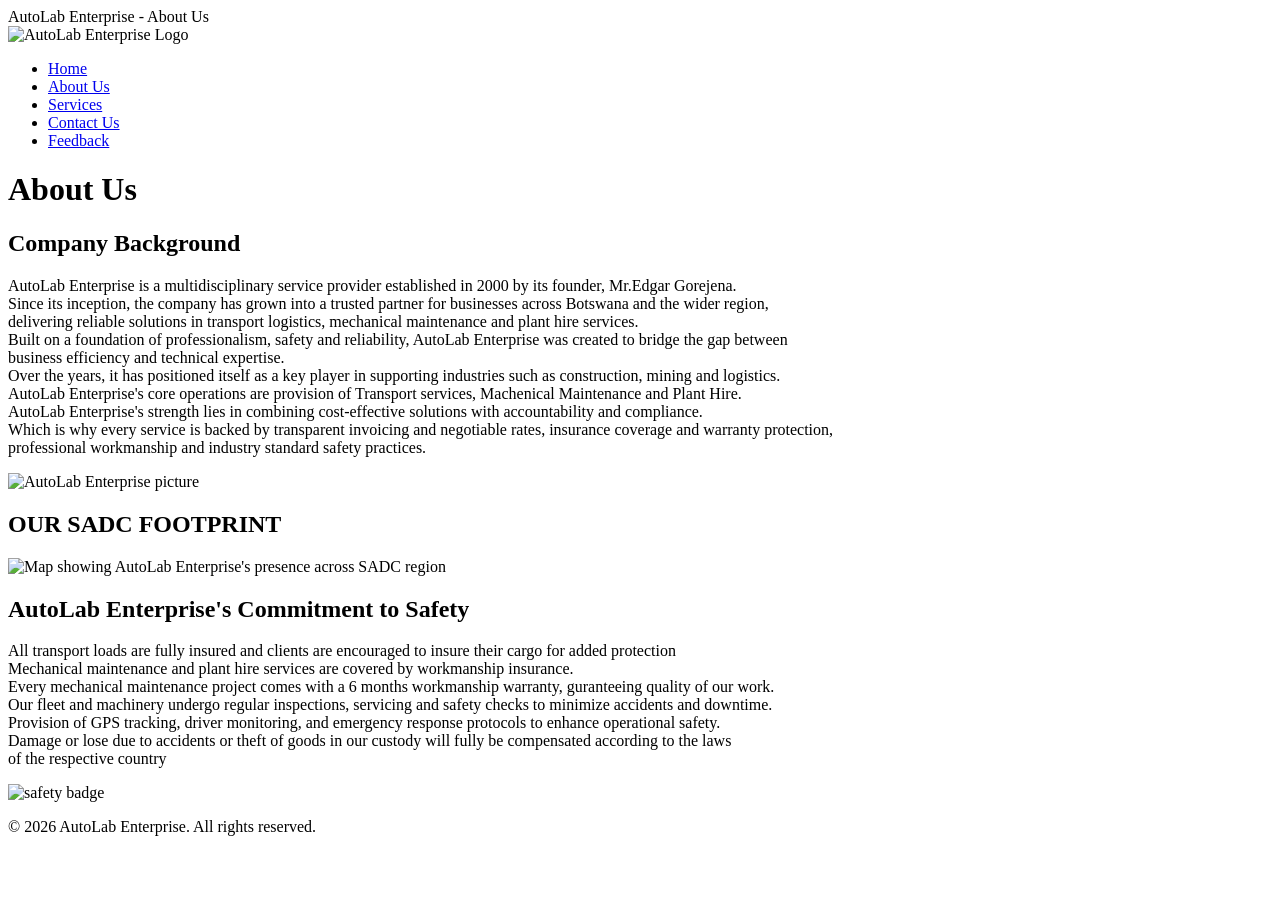
==== about.html @ 08758d4f "changes in about.html, index.html and services.html" ====
<!DOCTYPE html>
<html lang="en">
    
    <head>
        <meta charset="UTF-8">
        <meta name="viewport" content="width=device-width, initial-scale=1.0">
        <tittle>AutoLab Enterprise - About Us</tittle>
        <link rel="stylesheet" href="style.css">
    </head>

    <body>

        <!--
            HEADER & NAVIGATION
         -->
        <header>
            <div class="logo">
                <img src="images/logo.png" alt="AutoLab Enterprise Logo">
            </div>
            
            <nav>
                <ul>
                    <li><a href="index.html">Home</a></li>
                    <li><a href="about.html">About Us</a></li>
                    <li><a href="services.html">Services</a></li>
                    <li><a href="contact.html">Contact Us</a></li>
                    <li><a href="feedback.html">Feedback</a></li>
                </ul>
            </nav>
        </header>


        <!-- 
            MAIN CONTENT
        -->
        <main>

            <h1>About Us</h1>


            <!--Company background -->
            <section id="Company-background">

                <div class="about-text">
                    <h2>Company Background</h2>
                    <p>AutoLab Enterprise is a multidisciplinary service provider established in 2000 by its founder, Mr.Edgar Gorejena.<br>
                        Since its inception, the company has grown into a trusted partner for businesses across Botswana and the wider region,<br>
                        delivering reliable solutions in transport logistics, mechanical maintenance and plant hire services.<br>
                        Built on a foundation of professionalism, safety and reliability, AutoLab Enterprise was created to bridge the gap between <br>
                        business efficiency and technical expertise.<br>
                        Over the years, it has positioned itself as a key player in supporting industries such as construction, mining and logistics.<br>
                        AutoLab Enterprise's core operations are provision of Transport services, Machenical Maintenance and Plant Hire.<br>
                        AutoLab Enterprise's strength lies in combining cost-effective solutions with accountability and compliance.<br>
                        Which is why every service is backed by transparent invoicing and negotiable rates, insurance coverage and warranty protection,<br>
                        professional workmanship and industry standard safety practices.</p>
                </div>

                <div class="about-image">
                    <img src="images/company.jpg" alt="AutoLab Enterprise picture">
                </div>

            </section>


            <!--  SADC FOOTPRINT  -->
            <section id="sadc-footprint">
                <h2>OUR SADC FOOTPRINT</h2>

                <div class="map">
                    <img src="images/sadc-map.jpg" alt="Map showing AutoLab Enterprise's presence across SADC region">
                </div>

            </section>


             <!-- Commitment to Safety -->
            <section id="safety">
                <h2>AutoLab Enterprise's Commitment to Safety</h2>

                <div class="safety-text">
                    <p>All transport loads are fully insured and clients are encouraged to insure their cargo for added protection<br>
                    Mechanical maintenance and plant hire services are covered by workmanship insurance.<br>
                    Every mechanical maintenance project comes with a 6 months workmanship warranty, guranteeing quality of our work.<br>
                    Our fleet and machinery undergo regular inspections, servicing and safety checks to minimize accidents and downtime.<br>
                    Provision of GPS tracking, driver monitoring, and emergency response protocols to enhance operational safety.<br>
                    Damage or lose due to accidents or theft of goods in our custody will fully be compensated according to the laws<br>
                    of the respective country</p>
                </div>

                <div class="safety-text">
                    <img src="images/safety.jpg" alt="safety badge">
                </div>

            </section>

        </main>


        <!--
            FOOTER
        -->
        <footer>
            <p>&copy; 2026 AutoLab Enterprise. All rights reserved.</p>
        </footer>

        <script src="script.js"></script>

    </body>

</html>
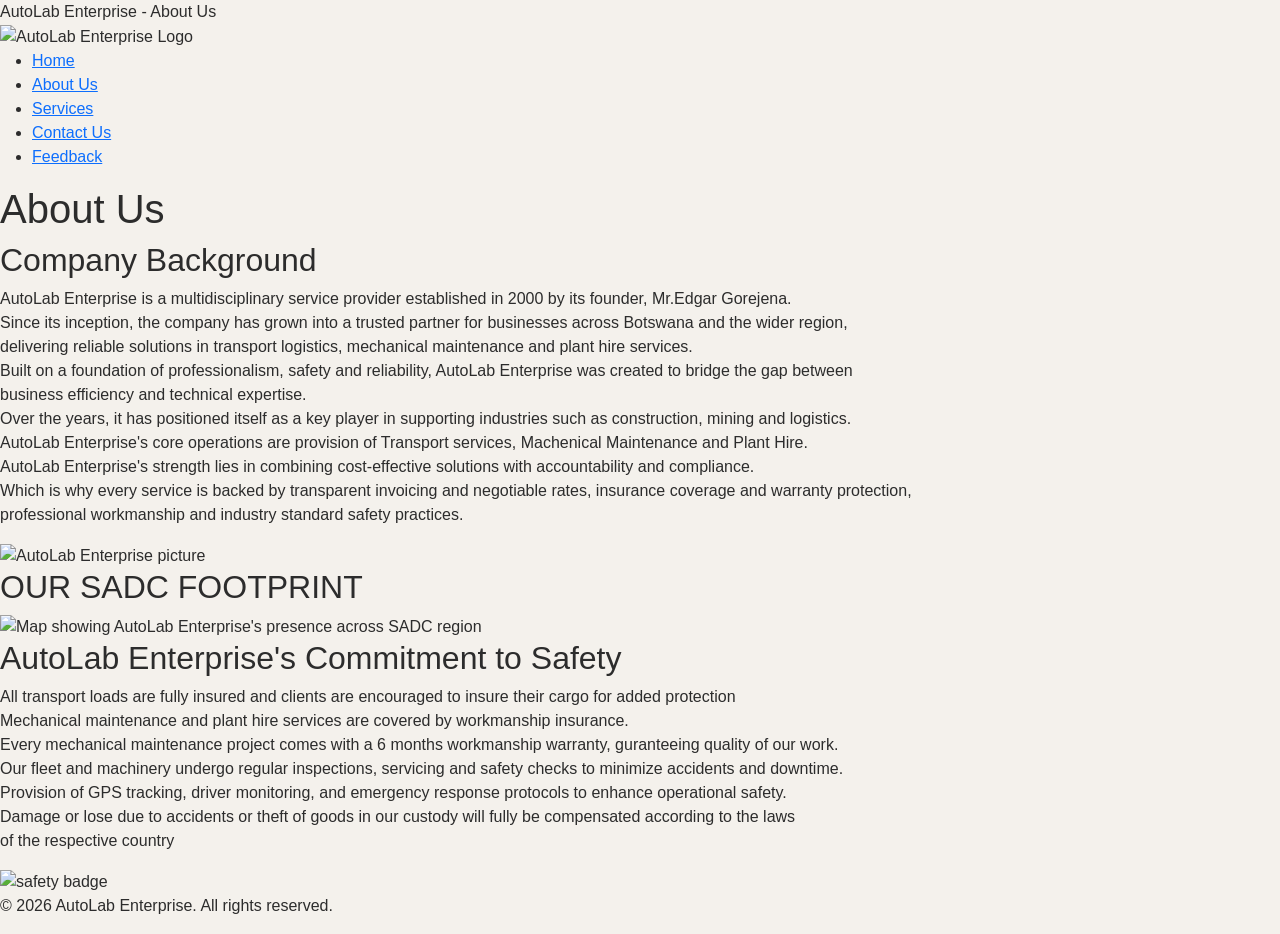
==== commit 02736a5e: "undated about.html, contact.html, feedback.html, index.html, services.htmland style.css" ====
--- a/about.html
+++ b/about.html
@@ -5,7 +5,12 @@
         <meta charset="UTF-8">
         <meta name="viewport" content="width=device-width, initial-scale=1.0">
         <tittle>AutoLab Enterprise - About Us</tittle>
-        <link rel="stylesheet" href="style.css">
+
+        <!-- Bootstrap CSS -->
+         <link href="https://cdn.jsdelivr.net/npm/bootstrap@5.3.0/dist/css/bootstrap.min.css" rel="stylesheet">
+
+            <!-- AutoLab CSS -->
+             <link rel="stylesheet" href="style.css">
     </head>
 
     <body>
@@ -21,7 +26,7 @@
             <nav>
                 <ul>
                     <li><a href="index.html">Home</a></li>
-                    <li><a href="about.html">About Us</a></li>
+                    <li><a href="=about.html">About Us</a></li>
                     <li><a href="services.html">Services</a></li>
                     <li><a href="contact.html">Contact Us</a></li>
                     <li><a href="feedback.html">Feedback</a></li>
@@ -103,6 +108,10 @@
             <p>&copy; 2026 AutoLab Enterprise. All rights reserved.</p>
         </footer>
 
+        <!-- Bootstrap JavaScript -->
+         <script src="https://cdn.jsdelivr.net/npm/bootstrap@5.3.0/dist/js/bootstrap.bundle.min.js"></script>
+
+         <!-- AutoLab JavaScript -->
         <script src="script.js"></script>
 
     </body>
--- a/style.css
+++ b/style.css
@@ -0,0 +1,13 @@
+/* GENERAL STYLES */
+
+*{
+    margin:0;
+    padding:0;
+    box-sizing:border-box;
+}
+
+body {
+    font-family: Arial, sans-serif;
+    background-color: rgb(244, 241, 236);
+    color: rgb(44, 44, 44);
+}
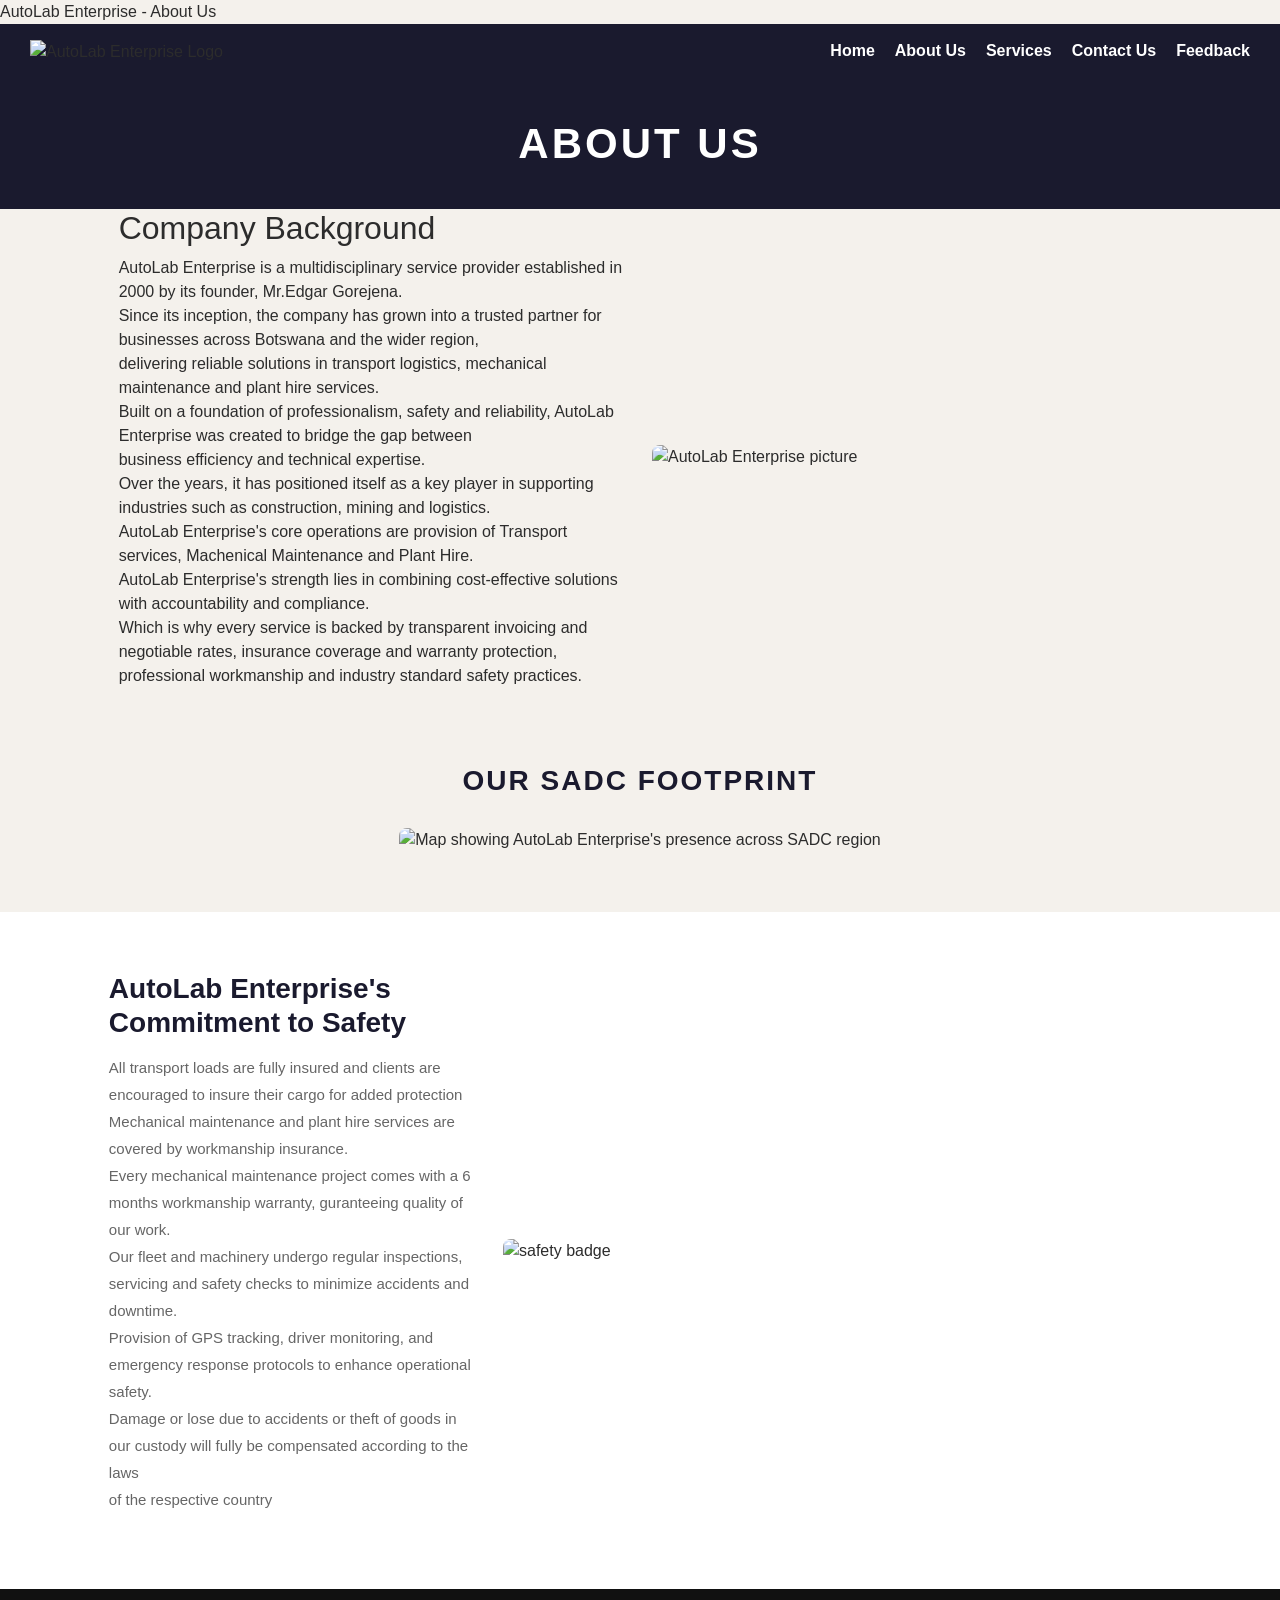
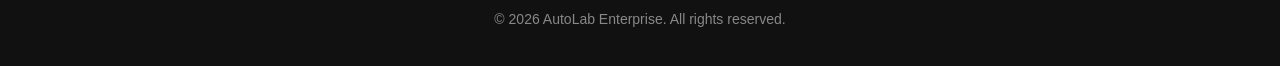
==== commit c7a4ded7: "updated about.html" ====
--- a/about.html
+++ b/about.html
@@ -24,7 +24,7 @@
             </div>
             
             <nav>
-                <ul>
+                <ul class="d-flex list-unstyled mb-0">
                     <li><a href="index.html">Home</a></li>
                     <li><a href="=about.html">About Us</a></li>
                     <li><a href="services.html">Services</a></li>
@@ -44,11 +44,12 @@
 
 
             <!--Company background -->
-            <section id="Company-background">
+            <section id="Company-background" class="container-fluid">
+                <div class="row align-items-center justify-content-center">
 
-                <div class="about-text">
-                    <h2>Company Background</h2>
-                    <p>AutoLab Enterprise is a multidisciplinary service provider established in 2000 by its founder, Mr.Edgar Gorejena.<br>
+                    <div class="about-text col-12 col-md-5">
+                        <h2>Company Background</h2>
+                        <p>AutoLab Enterprise is a multidisciplinary service provider established in 2000 by its founder, Mr.Edgar Gorejena.<br>
                         Since its inception, the company has grown into a trusted partner for businesses across Botswana and the wider region,<br>
                         delivering reliable solutions in transport logistics, mechanical maintenance and plant hire services.<br>
                         Built on a foundation of professionalism, safety and reliability, AutoLab Enterprise was created to bridge the gap between <br>
@@ -58,44 +59,52 @@
                         AutoLab Enterprise's strength lies in combining cost-effective solutions with accountability and compliance.<br>
                         Which is why every service is backed by transparent invoicing and negotiable rates, insurance coverage and warranty protection,<br>
                         professional workmanship and industry standard safety practices.</p>
+                    </div>
+
+                    <div class="about-image col-12 col-md-5">
+                        <img src="images/company.jpg" alt="AutoLab Enterprise picture">
+                    </div>
+
                 </div>
-
-                <div class="about-image">
-                    <img src="images/company.jpg" alt="AutoLab Enterprise picture">
-                </div>
-
             </section>
 
 
             <!--  SADC FOOTPRINT  -->
-            <section id="sadc-footprint">
-                <h2>OUR SADC FOOTPRINT</h2>
+            <section id="sadc-footprint" class="container-fluid">
+                <div class="row justify-content-center">
 
-                <div class="map">
-                    <img src="images/sadc-map.jpg" alt="Map showing AutoLab Enterprise's presence across SADC region">
+                    <div class="col-12 text-center">
+                        <h2>OUR SADC FOOTPRINT</h2>
+                    </div>
+
+                    <div class="map col-12 col-md-8">
+                        <img src="images/sadc-map.jpg" alt="Map showing AutoLab Enterprise's presence across SADC region">
+                    </div>
+
                 </div>
-
             </section>
 
 
              <!-- Commitment to Safety -->
-            <section id="safety">
-                <h2>AutoLab Enterprise's Commitment to Safety</h2>
+            <section id="safety" class="container-fluid">
+                <div class="row align-items-center justify-content-center">
 
-                <div class="safety-text">
-                    <p>All transport loads are fully insured and clients are encouraged to insure their cargo for added protection<br>
-                    Mechanical maintenance and plant hire services are covered by workmanship insurance.<br>
-                    Every mechanical maintenance project comes with a 6 months workmanship warranty, guranteeing quality of our work.<br>
-                    Our fleet and machinery undergo regular inspections, servicing and safety checks to minimize accidents and downtime.<br>
-                    Provision of GPS tracking, driver monitoring, and emergency response protocols to enhance operational safety.<br>
-                    Damage or lose due to accidents or theft of goods in our custody will fully be compensated according to the laws<br>
-                    of the respective country</p>
+                    <div class="safety-text col-12 col-md-5">
+                        <h2>AutoLab Enterprise's Commitment to Safety</h2>
+                        <p>All transport loads are fully insured and clients are encouraged to insure their cargo for added protection<br>
+                        Mechanical maintenance and plant hire services are covered by workmanship insurance.<br>
+                        Every mechanical maintenance project comes with a 6 months workmanship warranty, guranteeing quality of our work.<br>
+                        Our fleet and machinery undergo regular inspections, servicing and safety checks to minimize accidents and downtime.<br>
+                        Provision of GPS tracking, driver monitoring, and emergency response protocols to enhance operational safety.<br>
+                        Damage or lose due to accidents or theft of goods in our custody will fully be compensated according to the laws<br>
+                        of the respective country</p>
+                    </div>
+
+                    <div class="safety-image col-12 col-md-5">
+                        <img src="images/safety.jpg" alt="safety badge">
+                    </div>
+                    
                 </div>
-
-                <div class="safety-text">
-                    <img src="images/safety.jpg" alt="safety badge">
-                </div>
-
             </section>
 
         </main>
--- a/style.css
+++ b/style.css
@@ -10,4 +10,427 @@
     font-family: Arial, sans-serif;
     background-color: rgb(244, 241, 236);
     color: rgb(44, 44, 44);
+}
+
+/* HEADER & NAVIGATION */
+
+header {
+    background-color: rgb(26, 26, 46);
+    padding: 15px 30px;
+    display: flex;
+    justify-content: space-between;
+    align-items: center;
+}
+
+header .logo img {
+    width: 120px ;
+}
+
+nav ul{
+    list-style: none;
+    display: flex;
+    gap: 20px;
+}
+
+nav ul li a {
+    color: white;
+    text-decoration: none;
+    font-size: 16px;
+    font-weight: 600;
+}
+
+nav ul li a:hover {
+    color: rgb(212, 65, 10);
+}
+
+/* HERO SECTION*/
+
+#hero {
+    background-color: rgb(26, 26, 46);
+    color: white;
+    padding: 50px 30px;
+    display: flex;
+    justify-content: space-between;
+    align-items: center;
+    gap: 30px;
+}
+
+#hero h1 {
+    font-size: 24px;
+    font-weight: 800;
+    margin-bottom: 10px;
+}
+
+#hero  .tagline {
+    color: rgb(245, 166, 35);
+    font-style: italic;
+    margin-bottom: 20px;
+}
+
+#hero h2 {
+    font-size: 20px;
+    margin-bottom: 10px;
+}
+
+#hero ul {
+    list-style: none;
+    padding: 0;
+}
+
+#hero ul li {
+    padding: 5px 0;
+    color: rgb(204, 204, 204);
+}
+
+#hero ul li::before {
+    content: ">";
+    color: rgb(212, 65, 10);
+}
+
+.hero-slideshow .slides img {
+    width: 50%;
+    position: relative;
+}
+
+.hero-slideshow .slides img {
+    width: 100%;
+    border-radius: 8px;
+}
+
+/* SERVICES PREVIEW SECTION*/
+
+#services-preview {
+    padding: 60px 30px;
+    background-color: rgb(244, 241, 236);
+    text-align: center;
+}
+
+#services-preview h2 {
+    font-size: 32px;
+    font-weight: 800;
+    color: rgb(26, 26, 46);
+    margin-bottom: 40px;
+}
+
+.service-cards {
+    display: flex;
+    justify-content: center;
+    gap: 30px;
+}
+
+.card {
+    background-color: white;
+    border-radius: 8px;
+    padding: 20px;
+    width: 30%;
+    box-shadow: 0 4px 15px rgba(0, 0, 0, 0.1);
+    text-align: center;
+}
+
+.card img {
+    width: 100%;
+    border-radius: 8px;
+    margin-bottom: 15px;
+}
+
+.card h3 {
+    font-size: 20px;
+    font-weight: 700;
+    color: rgb(26, 26, 46);
+    margin-bottom: 15px;
+}
+
+.btn {
+    display: inline-block;
+    padding: 10px 25px;
+    background-color: rgb(212, 65, 10);
+    color: white;
+    text-decoration: none;
+    border-radius: 5px;
+    font-weight: 600;
+}
+
+.btn:hover {
+    background-color: rgb(168, 50, 8);
+    color: white;
+}
+
+/* INSURANCE SECTION*/
+
+#insurance {
+    background-color: rgb(26, 26, 46);
+    color: white;
+    padding: 60px 30px;
+    text-align: center;
+}
+
+#insurance h2 {
+    font-size: 32px;
+    font-weight: 800;
+    margin-bottom: 10px;
+}
+
+#insurance p {
+    color: rgb(245, 166, 35);
+    font-size: 18px;
+    margin-bottom: 30px;
+}
+
+.insurance-images {
+    display: flex;
+    justify-content: center;
+    gap: 30px;
+    margin-bottom: 30px;
+}
+
+.insurance-images img {
+    width: 250px;
+    border-radius: 8px;
+}
+
+/* FOOTER*/
+footer {
+    background-color: rgb(17, 17, 17);
+    color: rgb(136, 136, 136);
+    text-align: center;
+    padding: 20px;
+    font-size: 14px;
+}
+
+/* PAGE HERO FOR ALL INNER PAGES*/
+
+h1 {
+    background-color: rgb(26, 26, 46);
+    color: white;
+    text-align: center;
+    padding: 40px;
+    font-size: 42px;
+    font-weight: 800;
+    text-transform: uppercase;
+    letter-spacing: 3px;
+    margin: 0;
+}
+
+/* ABOUT PAGE */
+
+#company-background {
+    display: flex;
+    justify-content: space-between;
+    align-items: center;
+    gap: 40px;
+    padding: 60px 30px;
+    background-color: white;
+}
+
+#company-background h2 {
+    font-size: 28px;
+    font-weight: 700;
+    color: rgb(26, 26, 46);
+    margin-bottom: 15px;
+}
+
+#company-background p {
+    color: rgb(102, 102, 102);
+    line-height: 1.8;
+    font-size: 15px;
+}
+
+.about-image img {
+    width: 400 px;
+    border-radius: 8px;
+}
+
+#sadc-footprint {
+    background-color: rgb(244, 241, 236);
+    padding: 60px 30px;
+    text-align: center;
+}
+
+#sadc-footprint h2 {
+    font-size: 28px;
+    font-weight: 700;
+    color: rgb(26, 26, 46);
+    margin-bottom: 30px;
+    text-transform: uppercase;
+    letter-spacing: 2px;
+}
+
+.map img {
+    width: 100%;
+    max-width: 700px;
+    border-radius: 8px;
+}
+
+#safety {
+    display: flex;
+    justify-content: space-between;
+    align-items: center;
+    gap: 40px;
+    padding: 60px 30px;
+    background-color: white;
+}
+
+#safety h2 {
+    font-size: 28px;
+    font-weight: 700;
+    color: rgb(26, 26, 46);
+    margin-bottom: 15px;
+}
+
+#safety p {
+    color: rgb(102, 102, 102);
+    line-height: 1.8;
+    font-size: 15px;
+}
+
+.safety-image img {
+    width: 400px;
+    border-radius: 8px;
+}
+
+/* SERVICES PAGE */
+
+#transport,
+#mechanical,
+#plant {
+    background-color: white;
+    border-radius: 10px;
+    padding: 40px;
+    margin: 30px auto;
+    max-width: 900px;
+    box-shadow: 0 4px 15px rgba(0, 0, 0, 0.8);
+    border-top: 4px solid d4410a;
+}
+
+#transport h2,
+#mechanical h2,
+#plant h2 {
+    font-size: 28 px;
+    font-weight: 700;
+    color: rgb(26, 26, 46);
+    margin-bottom: 15px;
+    text-transform: uppercase;
+    letter-spacing: 1px;
+}
+
+#transport p,
+#mechanical p,
+#plant p {
+    color: rgb(102, 102, 102);
+    line-height: 1.8;
+    font-size: 15px;
+}
+
+/* CONTACT PAGE */
+#contact-info {
+    background-color: white;
+    padding: 60px 30px;
+    max-width: 700px;
+    margin: 40px auto;
+    border-radius: 10px;
+    box-shadow: 0 4px 15px rgba(0, 0, 0, 0.8);
+    text-align: center;
+}
+
+#contact-info h2 {
+    font-size: 28px;
+    font-weight: 700;
+    color:rgb(26, 26, 46);
+    margin-bottom: 30px;
+    text-transform: uppercase;
+    letter-spacing: 2px;
+}
+
+#contact-info ul {
+    list-style: none;
+    padding: 0;
+}
+
+#contact-info ul li {
+    padding: 15px 0;
+    font-size: 16px;
+    color: rgb(44, 44, 44);
+    border-bottom: 1px solid #e8e3da;
+}
+
+#contact-info ul li:last-child {
+    border-bottom: none;
+}
+
+#contact-info ul li::before {
+    content: ">";
+    color: rgb(212, 65, 10);
+}
+
+/* FEEDBACK PAGE */
+
+#feedback-form {
+    padding: 60px 30px;
+    display: flex;
+    justify-content: center;
+    align-items: center;
+}
+
+#feedback-form form {
+    background-color: white;
+    padding: 40px;
+    border-radius: 10px;
+    box-shadow: 0 4px 15px rgba(0, 0, 0, 0.8);
+    width: 100%;
+    max-width: 600px;
+}
+
+#feedback-form h2 {
+    font-size: 24px;
+    font-weight: 700;
+    color: rgb(26, 26, 46);
+    margin-bottom: 25px;
+    text-align: center;
+}
+
+#feedback-form label {
+    display: block;
+    font-weight: 600;
+    font-size: 14px;
+    color: rgb(44, 44, 44);
+    margin-bottom: 8px;
+    text-transform: uppercase;
+    letter-spacing: 0.5px;
+}
+
+#feedback-form textarea {
+    width: 100%;
+    padding: 12px;
+    border: 1.5px solid #e8e3da;
+    border-radius: 6px;
+    font-family: Arial, sans-serif;
+    font-size: 15px;
+    color: rgb(44, 44, 44);
+    background-color: rgb(244, 241, 236);
+    margin-bottom: 20px;
+    resize: vertical;
+}
+
+#feedback-form textarea:focus {
+    border-color: rgb(212, 65, 10);
+    outline: none;
+    background-color: white;
+}
+
+#feedback-form button {
+    width: 100%;
+    padding: 12px;
+    background-color: rgb(212, 65, 10);
+    color: white;
+    border: none;
+    border-radius: 6px;
+    font-size: 16px;
+    font-weight: 700;
+    text-transform: uppercase;
+    letter-spacing: 1px;
+    cursor: pointer;
+}
+
+#feedback-form button:hover {
+    background-color: rgb(131, 0, 128);
 }
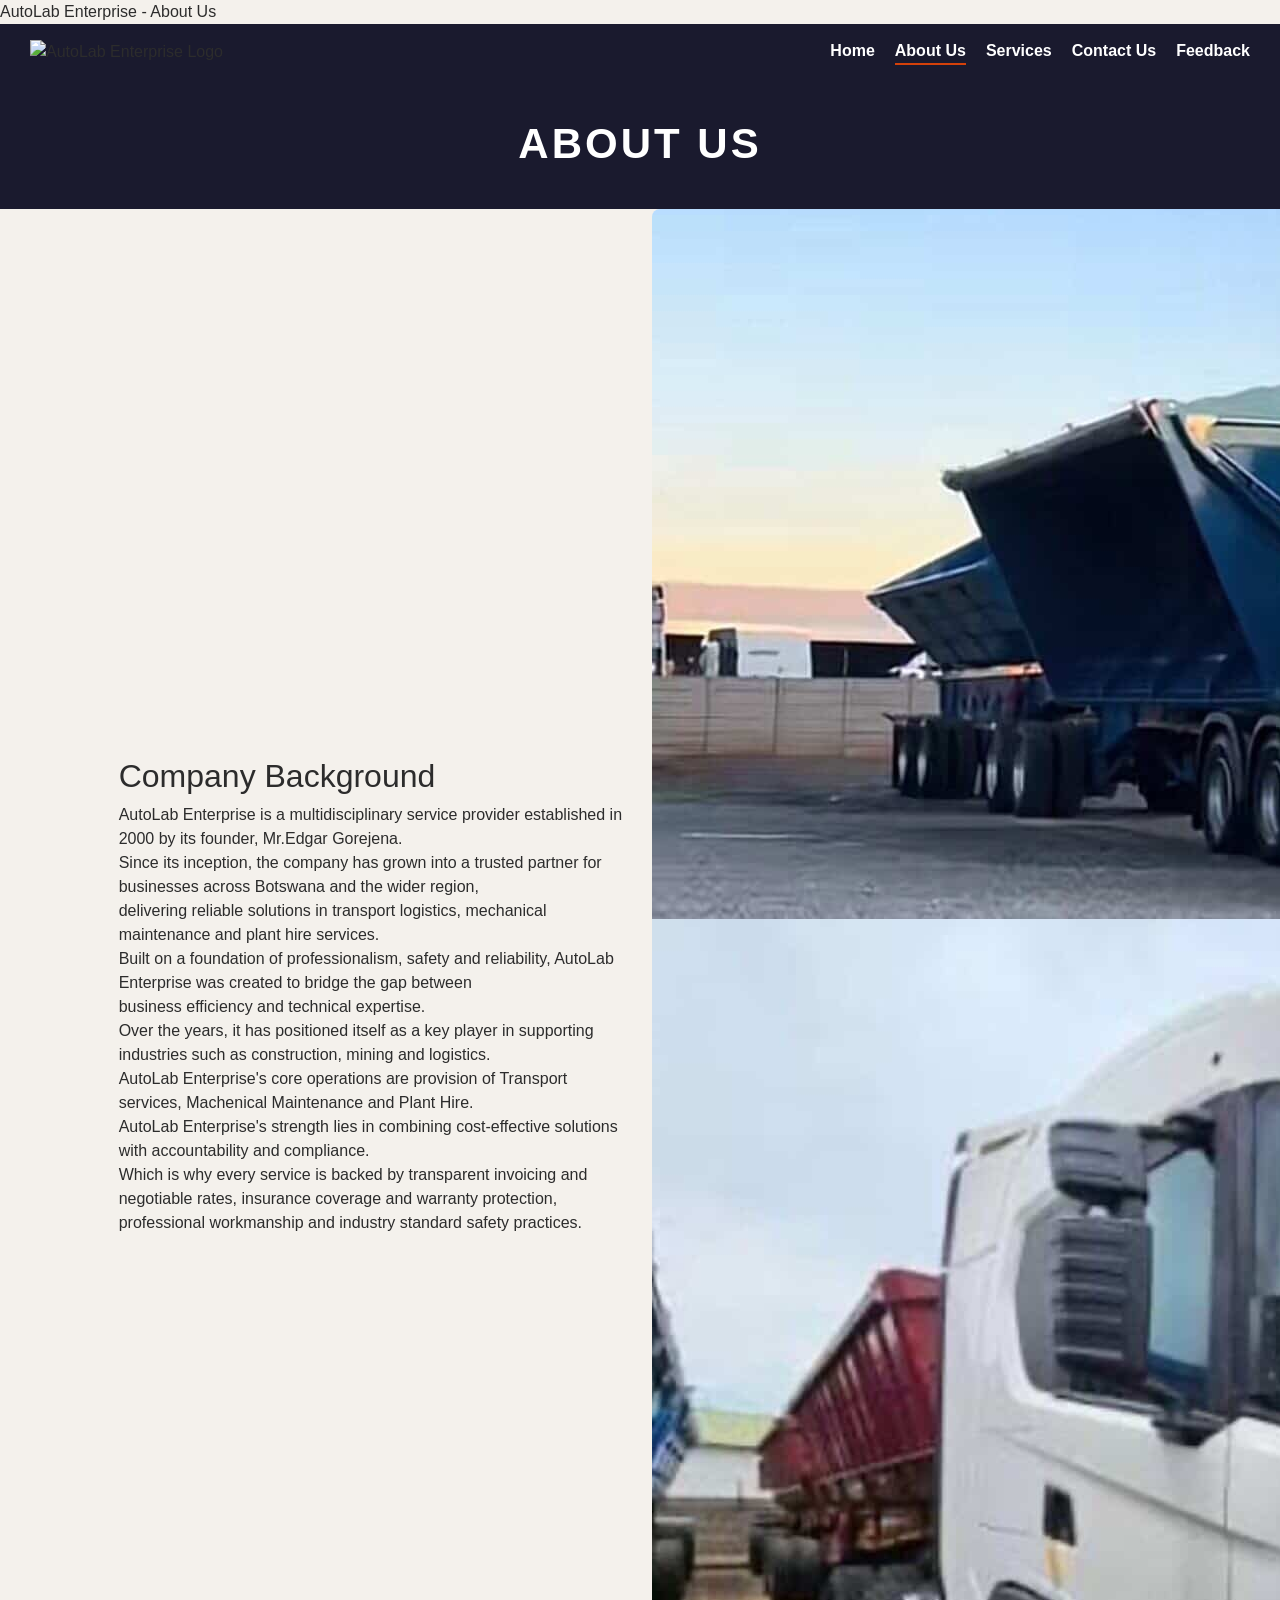
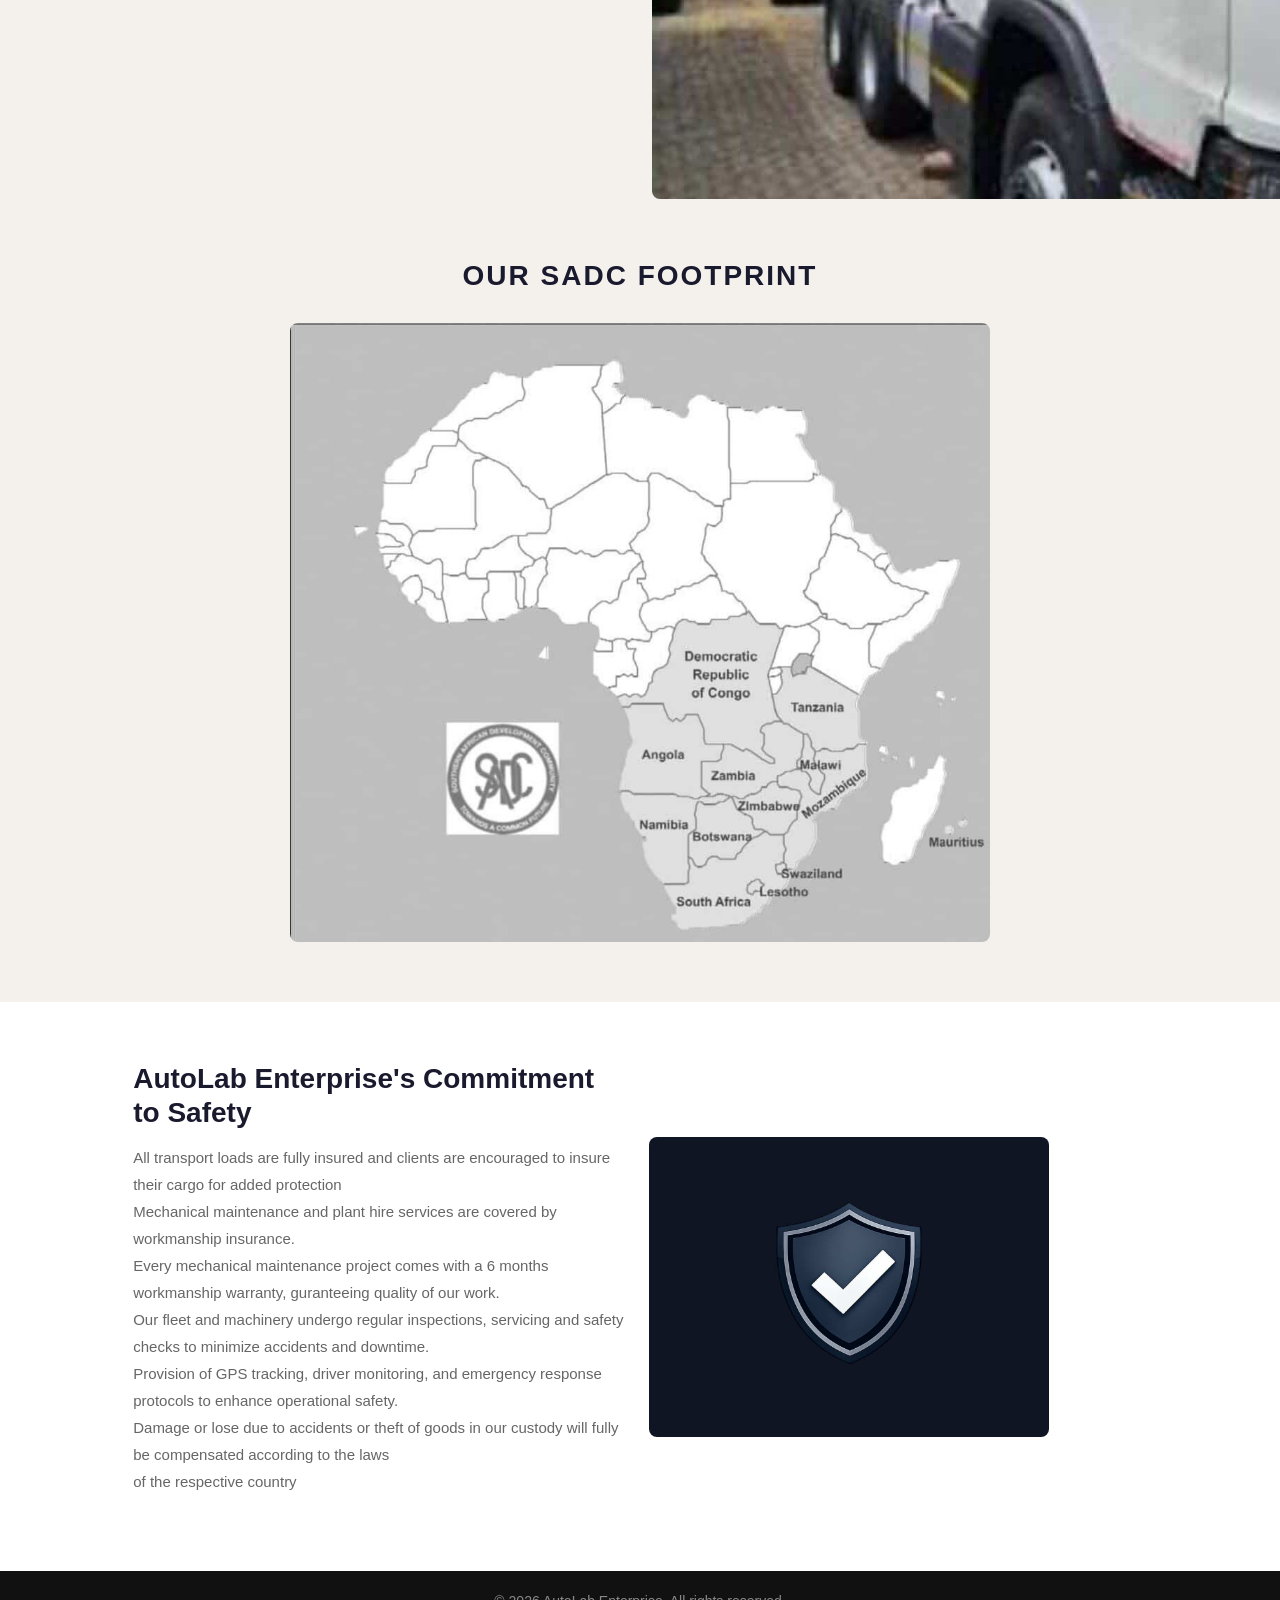
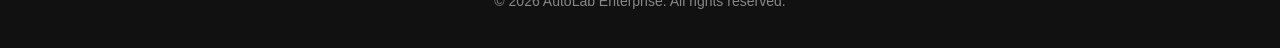
==== commit f0f10176: "updated about.html" ====
--- a/about.html
+++ b/about.html
@@ -26,7 +26,7 @@
             <nav>
                 <ul class="d-flex list-unstyled mb-0">
                     <li><a href="index.html">Home</a></li>
-                    <li><a href="=about.html">About Us</a></li>
+                    <li><a href="about.html" class="active">About Us</a></li>
                     <li><a href="services.html">Services</a></li>
                     <li><a href="contact.html">Contact Us</a></li>
                     <li><a href="feedback.html">Feedback</a></li>
@@ -62,7 +62,7 @@
                     </div>
 
                     <div class="about-image col-12 col-md-5">
-                        <img src="images/company.jpg" alt="AutoLab Enterprise picture">
+                        <img src="images/company.png" alt="AutoLab Enterprise site picture">
                     </div>
 
                 </div>
@@ -78,7 +78,7 @@
                     </div>
 
                     <div class="map col-12 col-md-8">
-                        <img src="images/sadc-map.jpg" alt="Map showing AutoLab Enterprise's presence across SADC region">
+                        <img src="images/sadc-map.png" alt="Map showing AutoLab Enterprise's presence across SADC region">
                     </div>
 
                 </div>
@@ -101,7 +101,7 @@
                     </div>
 
                     <div class="safety-image col-12 col-md-5">
-                        <img src="images/safety.jpg" alt="safety badge">
+                        <img src="images/safety.png" alt="safety badge">
                     </div>
                     
                 </div>
--- a/style.css
+++ b/style.css
@@ -46,13 +46,17 @@
 /* HERO SECTION*/
 
 #hero {
-    background-color: rgb(26, 26, 46);
-    color: white;
-    padding: 50px 30px;
+    background-image: linear-gradient(rgba(0, 0, 0, 0.6), rgba(0, 0, 0, 0.6)), url(images/Hero-bg.png);
+    background-size: cover;
+    background-position: center;
+    background-repeat: no-repeat;
+    color: white;
+    padding: 60px 30px;
     display: flex;
     justify-content: space-between;
     align-items: center;
     gap: 30px;
+    position: relative;
 }
 
 #hero h1 {
@@ -83,7 +87,7 @@
 }
 
 #hero ul li::before {
-    content: ">";
+    content: "-";
     color: rgb(212, 65, 10);
 }
 
@@ -115,29 +119,39 @@
 .service-cards {
     display: flex;
     justify-content: center;
-    gap: 30px;
+    gap: 25px;
+    align-items: stretch;
+    padding: 0 40px;
+    flex-wrap: wrap;
 }
 
 .card {
     background-color: white;
     border-radius: 8px;
-    padding: 20px;
+    overflow: hidden;
     width: 30%;
+    max-width: 400px;
     box-shadow: 0 4px 15px rgba(0, 0, 0, 0.1);
     text-align: center;
+    display: flex;
+    flex-direction: column;
+    padding: 0;
 }
 
 .card img {
     width: 100%;
-    border-radius: 8px;
-    margin-bottom: 15px;
+    height: 250px;
+    object-fit: cover;
+    display: block;
+    border-radius: 0;
 }
 
 .card h3 {
     font-size: 20px;
     font-weight: 700;
     color: rgb(26, 26, 46);
-    margin-bottom: 15px;
+    margin: 15px 0;
+    padding: 0 15px;
 }
 
 .btn {
@@ -155,6 +169,12 @@
     color: white;
 }
 
+.card .btn {
+    display: block;
+    margin: 0 15px 15px 15px;
+    text-align: center;
+}
+
 /* INSURANCE SECTION*/
 
 #insurance {
@@ -179,12 +199,15 @@
 .insurance-images {
     display: flex;
     justify-content: center;
-    gap: 30px;
+    gap: 40px;
     margin-bottom: 30px;
+    padding: 0 100px;
 }
 
 .insurance-images img {
     width: 250px;
+    height: 200px;
+    object-fit: cover;
     border-radius: 8px;
 }
 
@@ -366,9 +389,6 @@
 
 #feedback-form {
     padding: 60px 30px;
-    display: flex;
-    justify-content: center;
-    align-items: center;
 }
 
 #feedback-form form {
@@ -377,7 +397,6 @@
     border-radius: 10px;
     box-shadow: 0 4px 15px rgba(0, 0, 0, 0.8);
     width: 100%;
-    max-width: 600px;
 }
 
 #feedback-form h2 {
@@ -433,4 +452,39 @@
 
 #feedback-form button:hover {
     background-color: rgb(131, 0, 128);
+}
+
+/* FEEDBACK FIX */
+
+#feedback-form .col-12 {
+    padding: 40px;
+}
+
+#feedback-form form {
+    width: 100%;
+}
+
+#feedback-form textarea {
+    width: 100%;
+    min-width: 100%;
+    max-width: 100%;
+}
+
+#feedback-form button {
+    width: 100%;
+}
+
+/* HERO TEXT FIX */
+
+.hero-text {
+    background-color: transparent;
+    z-index: 1;
+}
+
+/* ACTIVE NAV LINK */
+
+nav ul a.active {
+    color: white;
+    border-bottom: 2px solid rgb(212, 65, 10);
+    padding-bottom: 4px;
 }
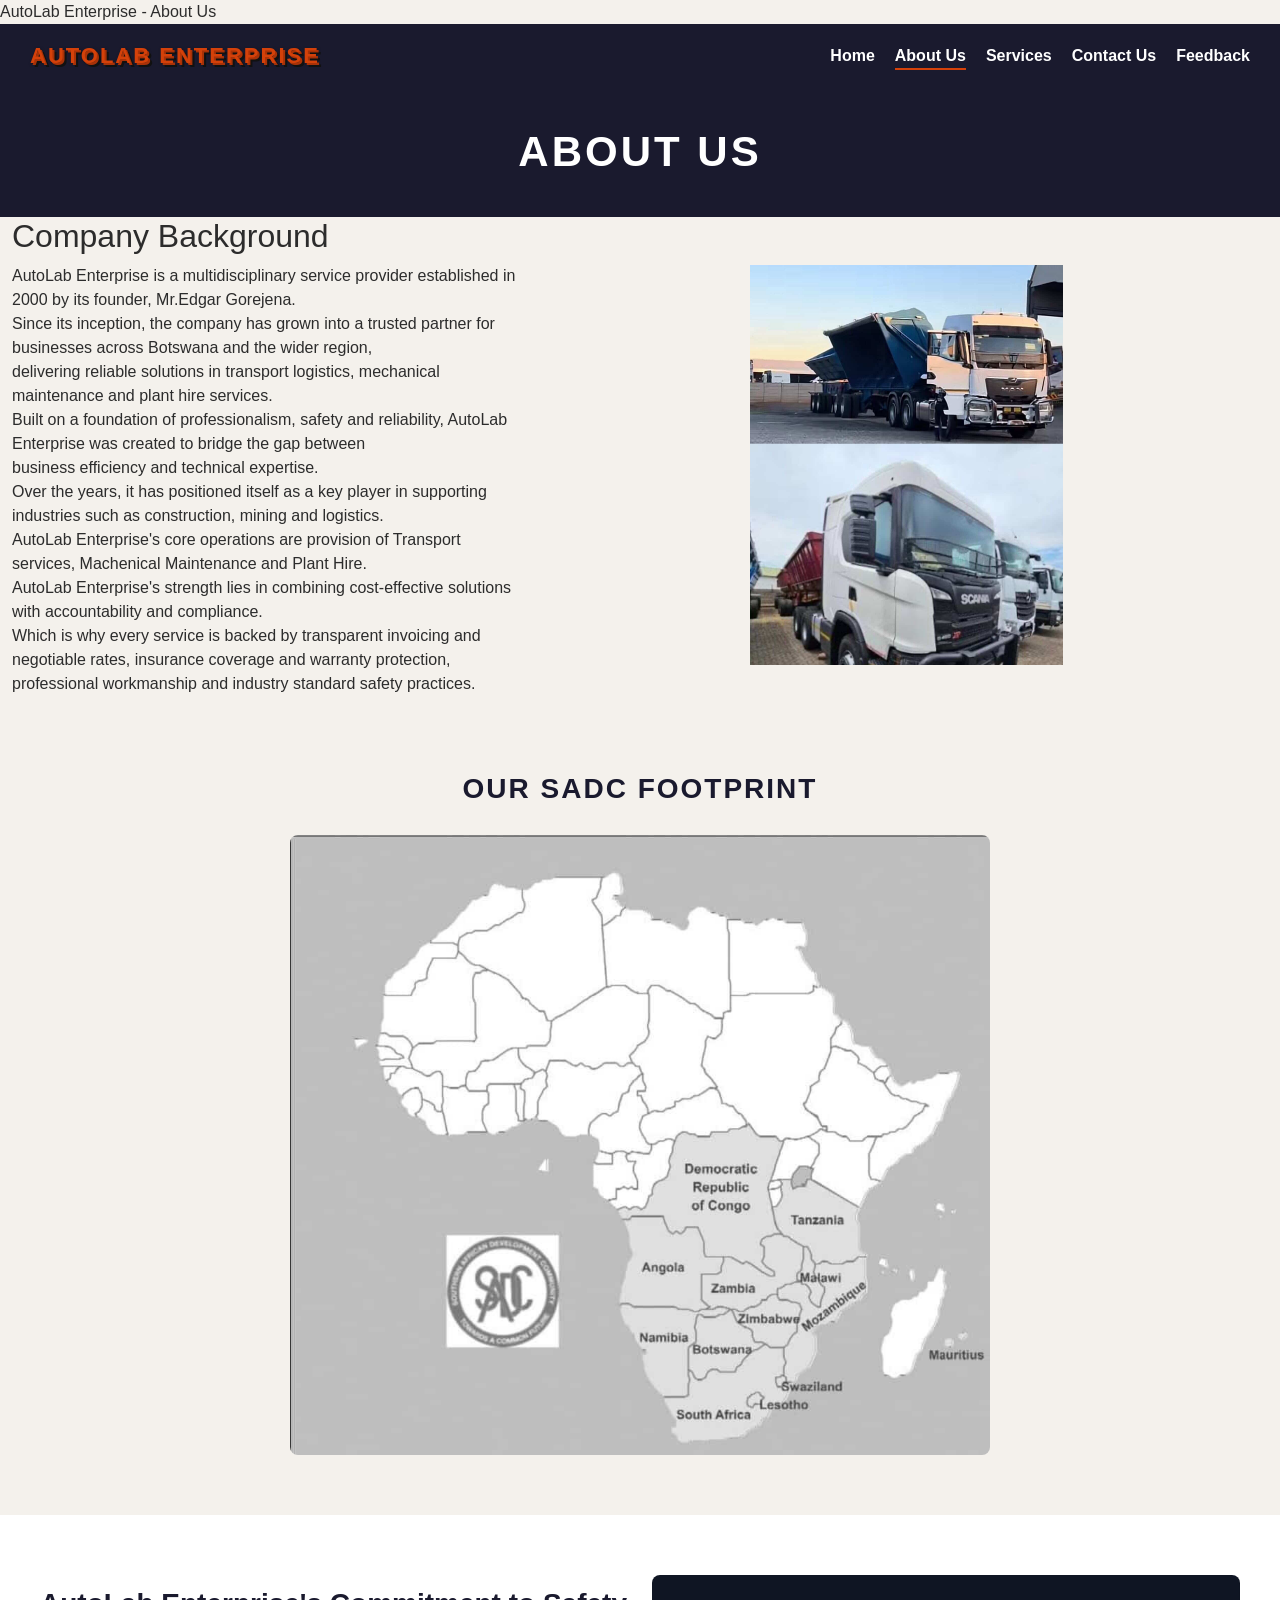
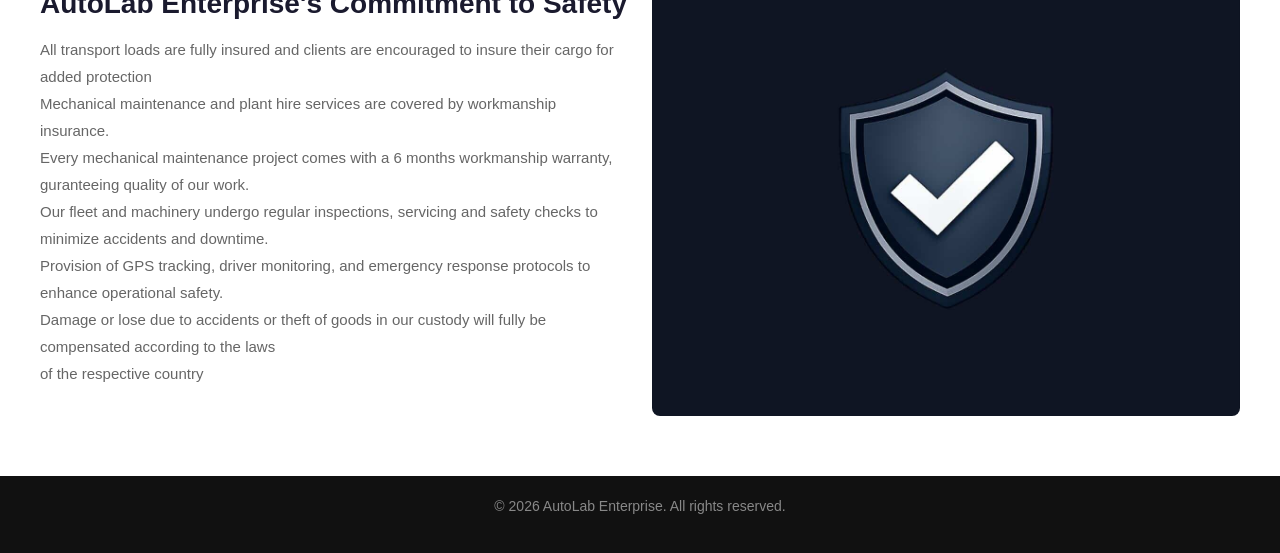
==== commit c7bcaa08: "updated style.css and all html files" ====
--- a/about.html
+++ b/about.html
@@ -20,7 +20,7 @@
          -->
         <header>
             <div class="logo">
-                <img src="images/logo.png" alt="AutoLab Enterprise Logo">
+                <span class="logo-text">AutoLab Enterprise</span>
             </div>
             
             <nav>
--- a/style.css
+++ b/style.css
@@ -91,6 +91,10 @@
     color: rgb(212, 65, 10);
 }
 
+.hero-text{
+    background-color: transparent;
+    z-index: 1;
+}
 .hero-slideshow .slides img {
     width: 50%;
     position: relative;
@@ -241,7 +245,7 @@
     justify-content: space-between;
     align-items: center;
     gap: 40px;
-    padding: 60px 30px;
+    padding: 60px 40px;
     background-color: white;
 }
 
@@ -256,10 +260,18 @@
     color: rgb(102, 102, 102);
     line-height: 1.8;
     font-size: 15px;
+    flex: 1;
+}
+
+.about-image{
+    flex: 1;
 }
 
 .about-image img {
-    width: 400 px;
+    width: 100%;
+    height: auto;
+    max-height: 400px;
+    object-fit: contain;
     border-radius: 8px;
 }
 
@@ -288,8 +300,8 @@
     display: flex;
     justify-content: space-between;
     align-items: center;
-    gap: 40px;
-    padding: 60px 30px;
+    gap: 60px;
+    padding: 60px 40px;
     background-color: white;
 }
 
@@ -306,8 +318,18 @@
     font-size: 15px;
 }
 
+.safety-text {
+    flex: 1;
+}
+
+.safety-image {
+    flex: 1;
+}
+
 .safety-image img {
-    width: 400px;
+    width: 100%;
+    height: auto;
+    object-fit: contain;
     border-radius: 8px;
 }
 
@@ -387,8 +409,8 @@
 
 /* FEEDBACK PAGE */
 
-#feedback-form {
-    padding: 60px 30px;
+#feedback-form .col-12 {
+    padding: 40px;
 }
 
 #feedback-form form {
@@ -397,6 +419,8 @@
     border-radius: 10px;
     box-shadow: 0 4px 15px rgba(0, 0, 0, 0.8);
     width: 100%;
+    min-width: 100%;
+    max-width: 100%;
 }
 
 #feedback-form h2 {
@@ -419,6 +443,8 @@
 
 #feedback-form textarea {
     width: 100%;
+    min-width: 100%;
+    max-width: 100%;
     padding: 12px;
     border: 1.5px solid #e8e3da;
     border-radius: 6px;
@@ -454,37 +480,25 @@
     background-color: rgb(131, 0, 128);
 }
 
-/* FEEDBACK FIX */
-
-#feedback-form .col-12 {
-    padding: 40px;
-}
-
-#feedback-form form {
-    width: 100%;
-}
-
-#feedback-form textarea {
-    width: 100%;
-    min-width: 100%;
-    max-width: 100%;
-}
-
-#feedback-form button {
-    width: 100%;
-}
-
-/* HERO TEXT FIX */
-
-.hero-text {
-    background-color: transparent;
-    z-index: 1;
-}
-
 /* ACTIVE NAV LINK */
 
 nav ul a.active {
     color: white;
     border-bottom: 2px solid rgb(212, 65, 10);
     padding-bottom: 4px;
-}+}
+
+/* LOGO TEXT STYLE */
+.logo-text {
+    font-family: Arial Black, sans-serif;
+    font-size: 22px;
+    font-weight: 900;
+    text-transform: uppercase;
+    letter-spacing: 2px;
+    color: rgb(212, 65, 10);
+    text-shadow:
+    2px 2px 0px rgb(168, 50, 8),
+    4px 4px 0px rgb(17, 17, 17),
+    1px 1px 3px rgba(0, 0, 0, 0.5);
+    cursor: pointer;
+}
